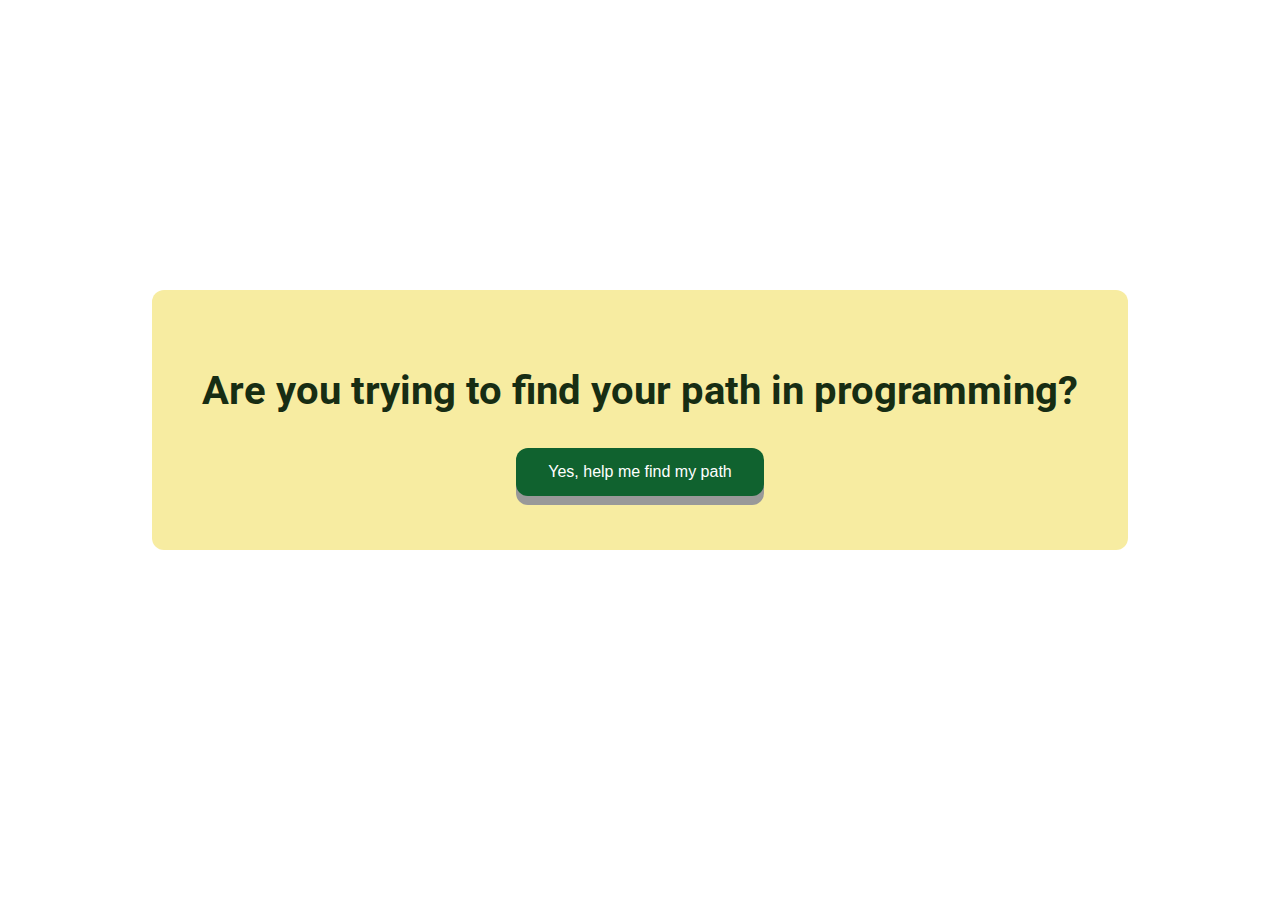
==== index.html @ dcc04905 "main codes" ====
<!DOCTYPE html>
<html lang="en">
<head>
    <meta charset="UTF-8">
    <meta name="viewport" content="width=device-width, initial-scale=1.0">
    <title>Welcome</title>
    <link href="https://fonts.googleapis.com/css2?family=Roboto:wght@400;700&display=swap" rel="stylesheet">
    <style>
        body {
            font-family: 'Roboto', sans-serif;
            color: #172d13; /* Dark green text */
            text-align: center;
            padding-top: 10vh;
            margin: 0;
            height: 80vh;
        }
        
        .background-picture{
            
            background-image: url(https://images.unsplash.com/photo-1517694712202-14dd9538aa97?q=80&w=2070&auto=format&fit=crop&ixlib=rb-4.0.3&ixid=M3wxMjA3fDB8MHxwaG90by1wYWdlfHx8fGVufDB8fHx8fA%3D%3D);
            background-repeat: no-repeat;
            opacity: 0.7;
            top: 0;
            left: 0;
            bottom: 0;
            right: 0;
            position: absolute;
            background-position: center;
            z-index: -1;
           
        }
        .container {
            display: inline-block;
            padding: 50px;
            background-color: #f3e272aa;
            margin-bottom: 20px;
            border-radius: 12px;
            margin-top: 200px;
        }
        h1 {
            font-size: 2.5rem;
            margin-bottom: 30px;
        }
        .button {
            background-color: #10622f;
            border: none;
            color: white;
            padding: 15px 32px;
            text-align: center;
            text-decoration: none;
            display: inline-block;
            font-size: 16px;
            margin: 4px 2px;
            cursor: pointer;
            border-radius: 12px;
            box-shadow: 0 9px #999;
            outline-offset: 4px;
            transition: all 0.3s;
            position: relative;
        }
        .button span {
            display: block;
            transition: opacity 0.3s ease;
        }
        .button:hover {
            background-color: #d76f30; 
            border-radius: 50px; 
        }
        .button:hover span {
            opacity: 0; 
        }
        .button:hover::after {
            content: 'Yes'; 
            position: absolute;
            left: 50%;
            top: 50%;
            transform: translate(-50%, -50%);
            color: white; 
        }
        .button:active {
            background-color: #d76f30;
            box-shadow: 0 5px #666;
            transform: translateY(4px);
        }
    </style>
</head>
<body>
    <div class="background-picture"></div>
    <div class="container">
        <h1>Are you trying to find your path in programming?</h1>
        <button class="button" onclick="window.location.href='formpagemain.html'"><span>Yes, help me find my path</span></button>
    </div>
    
</body>
</html>
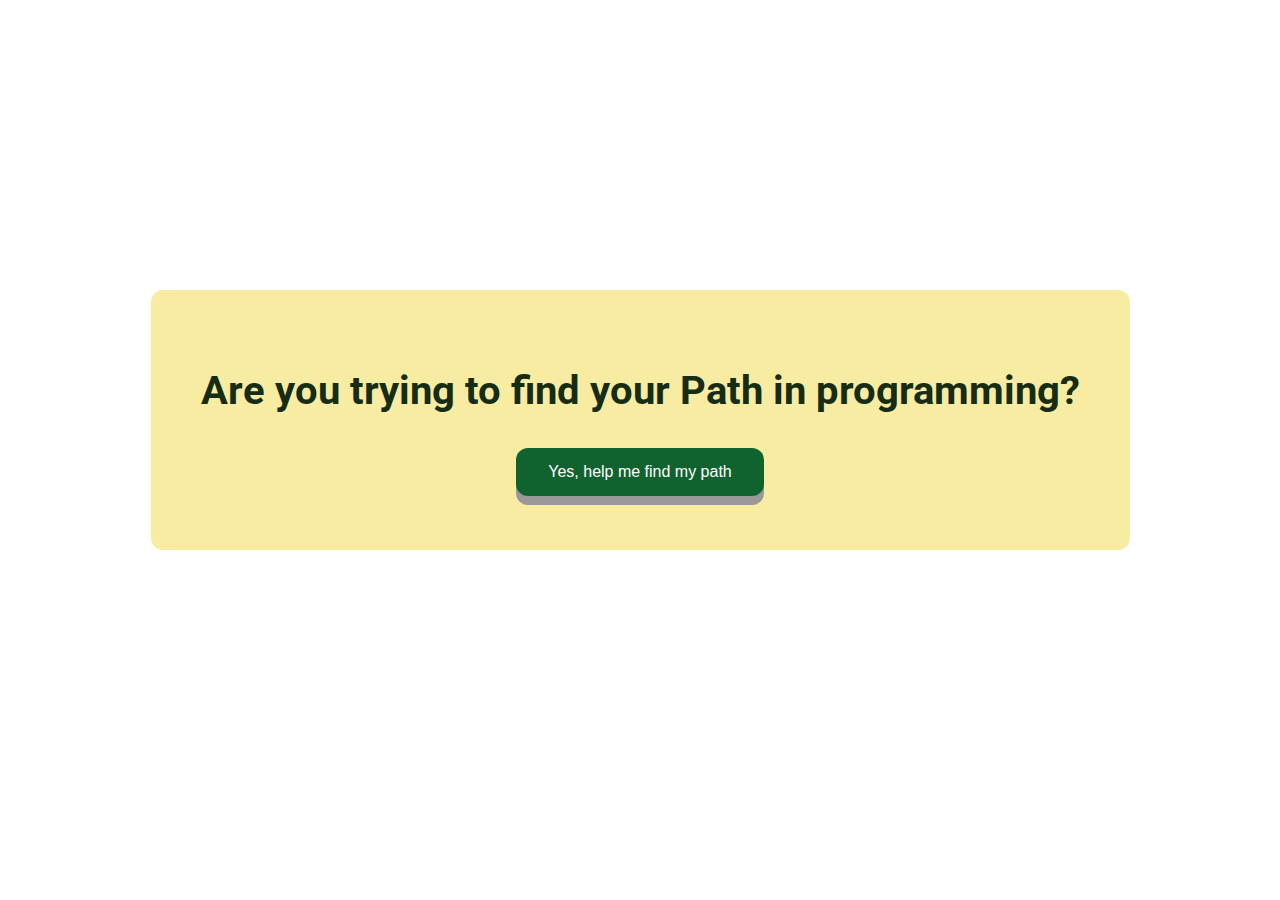
==== commit 32c95da0: "test" ====
--- a/index.html
+++ b/index.html
@@ -5,91 +5,17 @@
     <meta name="viewport" content="width=device-width, initial-scale=1.0">
     <title>Welcome</title>
     <link href="https://fonts.googleapis.com/css2?family=Roboto:wght@400;700&display=swap" rel="stylesheet">
-    <style>
-        body {
-            font-family: 'Roboto', sans-serif;
-            color: #172d13; /* Dark green text */
-            text-align: center;
-            padding-top: 10vh;
-            margin: 0;
-            height: 80vh;
-        }
-        
-        .background-picture{
-            
-            background-image: url(https://images.unsplash.com/photo-1517694712202-14dd9538aa97?q=80&w=2070&auto=format&fit=crop&ixlib=rb-4.0.3&ixid=M3wxMjA3fDB8MHxwaG90by1wYWdlfHx8fGVufDB8fHx8fA%3D%3D);
-            background-repeat: no-repeat;
-            opacity: 0.7;
-            top: 0;
-            left: 0;
-            bottom: 0;
-            right: 0;
-            position: absolute;
-            background-position: center;
-            z-index: -1;
-           
-        }
-        .container {
-            display: inline-block;
-            padding: 50px;
-            background-color: #f3e272aa;
-            margin-bottom: 20px;
-            border-radius: 12px;
-            margin-top: 200px;
-        }
-        h1 {
-            font-size: 2.5rem;
-            margin-bottom: 30px;
-        }
-        .button {
-            background-color: #10622f;
-            border: none;
-            color: white;
-            padding: 15px 32px;
-            text-align: center;
-            text-decoration: none;
-            display: inline-block;
-            font-size: 16px;
-            margin: 4px 2px;
-            cursor: pointer;
-            border-radius: 12px;
-            box-shadow: 0 9px #999;
-            outline-offset: 4px;
-            transition: all 0.3s;
-            position: relative;
-        }
-        .button span {
-            display: block;
-            transition: opacity 0.3s ease;
-        }
-        .button:hover {
-            background-color: #d76f30; 
-            border-radius: 50px; 
-        }
-        .button:hover span {
-            opacity: 0; 
-        }
-        .button:hover::after {
-            content: 'Yes'; 
-            position: absolute;
-            left: 50%;
-            top: 50%;
-            transform: translate(-50%, -50%);
-            color: white; 
-        }
-        .button:active {
-            background-color: #d76f30;
-            box-shadow: 0 5px #666;
-            transform: translateY(4px);
-        }
-    </style>
+    <link rel="stylesheet" href="css/indexstyle.css">
 </head>
+
+
 <body>
     <div class="background-picture"></div>
     <div class="container">
-        <h1>Are you trying to find your path in programming?</h1>
+        <h1>Are you trying to find your Path in programming?</h1>
         <button class="button" onclick="window.location.href='formpagemain.html'"><span>Yes, help me find my path</span></button>
     </div>
     
 </body>
+
 </html>--- a/css/indexstyle.css
+++ b/css/indexstyle.css
@@ -0,0 +1,76 @@
+body {
+    font-family: 'Roboto', sans-serif;
+    color: #172d13;
+    text-align: center;
+    padding-top: 10vh;
+    margin: 0;
+    height: 80vh;
+}
+
+.background-picture{
+    
+    background-image: url(https://images.unsplash.com/photo-1517694712202-14dd9538aa97?q=80&w=2070&auto=format&fit=crop&ixlib=rb-4.0.3&ixid=M3wxMjA3fDB8MHxwaG90by1wYWdlfHx8fGVufDB8fHx8fA%3D%3D);
+    background-repeat: no-repeat;
+    opacity: 0.7;
+    top: 0;
+    left: 0;
+    bottom: 0;
+    right: 0;
+    position: absolute;
+    background-position: center;
+    z-index: -1;
+   
+}
+.container {
+    display: inline-block;
+    padding: 50px;
+    background-color: #f3e272aa;
+    margin-bottom: 20px;
+    border-radius: 12px;
+    margin-top: 200px;
+}
+h1 {
+    font-size: 2.5rem;
+    margin-bottom: 30px;
+}
+.button {
+    background-color: #10622f;
+    border: none;
+    color: white;
+    padding: 15px 32px;
+    text-align: center;
+    text-decoration: none;
+    display: inline-block;
+    font-size: 16px;
+    margin: 4px 2px;
+    cursor: pointer;
+    border-radius: 12px;
+    box-shadow: 0 9px #999;
+    outline-offset: 4px;
+    transition: all 0.3s;
+    position: relative;
+}
+.button span {
+    display: block;
+    transition: opacity 0.3s ease;
+}
+.button:hover {
+    background-color: #d76f30; 
+    border-radius: 50px; 
+}
+.button:hover span {
+    opacity: 0; 
+}
+.button:hover::after {
+    content: 'Yes'; 
+    position: absolute;
+    left: 50%;
+    top: 50%;
+    transform: translate(-50%, -50%);
+    color: white; 
+}
+.button:active {
+    background-color: #d76f30;
+    box-shadow: 0 5px #666;
+    transform: translateY(4px);
+}